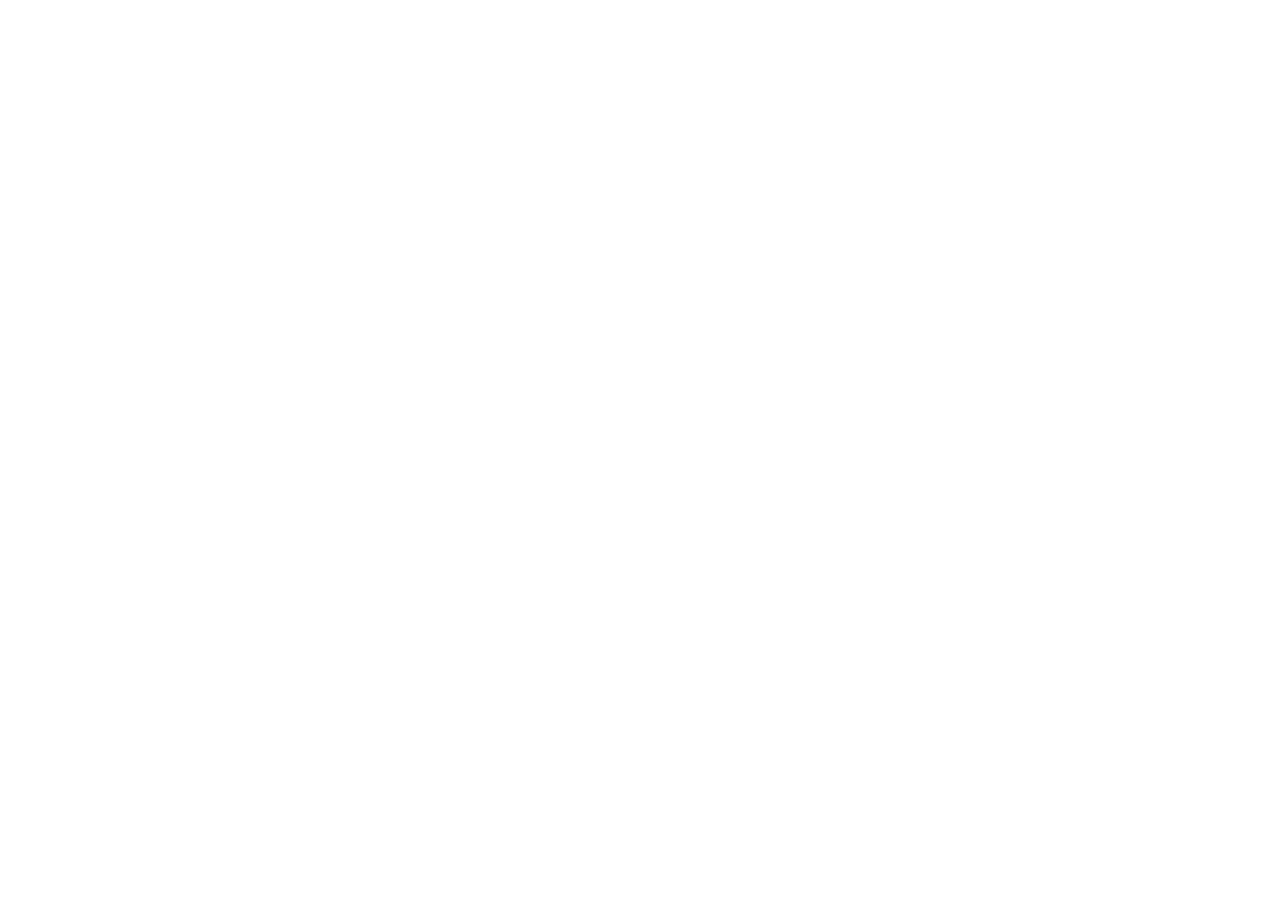
==== FL11_HW5/homework/index.html @ f06d01eb "homework 5 | add" ====
<!DOCTYPE html>
<html lang="en">
<head>
  <meta charset="UTF-8">
  <meta name="viewport" content="width=device-width, initial-scale=1.0">
  <meta http-equiv="X-UA-Compatible" content="ie=edge">
  <link rel="stylesheet" href="css/styles.css">
  <link href='https://fonts.googleapis.com/css?family=Roboto:400,100,300,700&subset=latin,latin-ext' rel='stylesheet' type='text/css'>      
  <title>Responsive</title>
</head>
<body>
  <!-- Your code goes here -->
</body>
</html>
---- FL11_HW5/homework/css/styles.css ----
/*
 * Feel free to change name of colors if you need it
 * Feel free to add new colors if you need it
 */
:root {
  --bg-color--dark: #0b192f;
  --bg-color--header: #162b4d;
  --link: #fff;
  --link--hover: #b8b8b8;
  --bg-footer-color: #162b4d;;
}

body {
  font-family: roboto;
}
.post-1 {
	background: #B71757;
}
.post-2 {
	background: #0D7E71;
}
.post-3 {
	background: #b1660e;
}
.post-4 {
	background: #d12767;
}
.post-5 {
	background: #2d95bb;
}

/* Your styles go here */
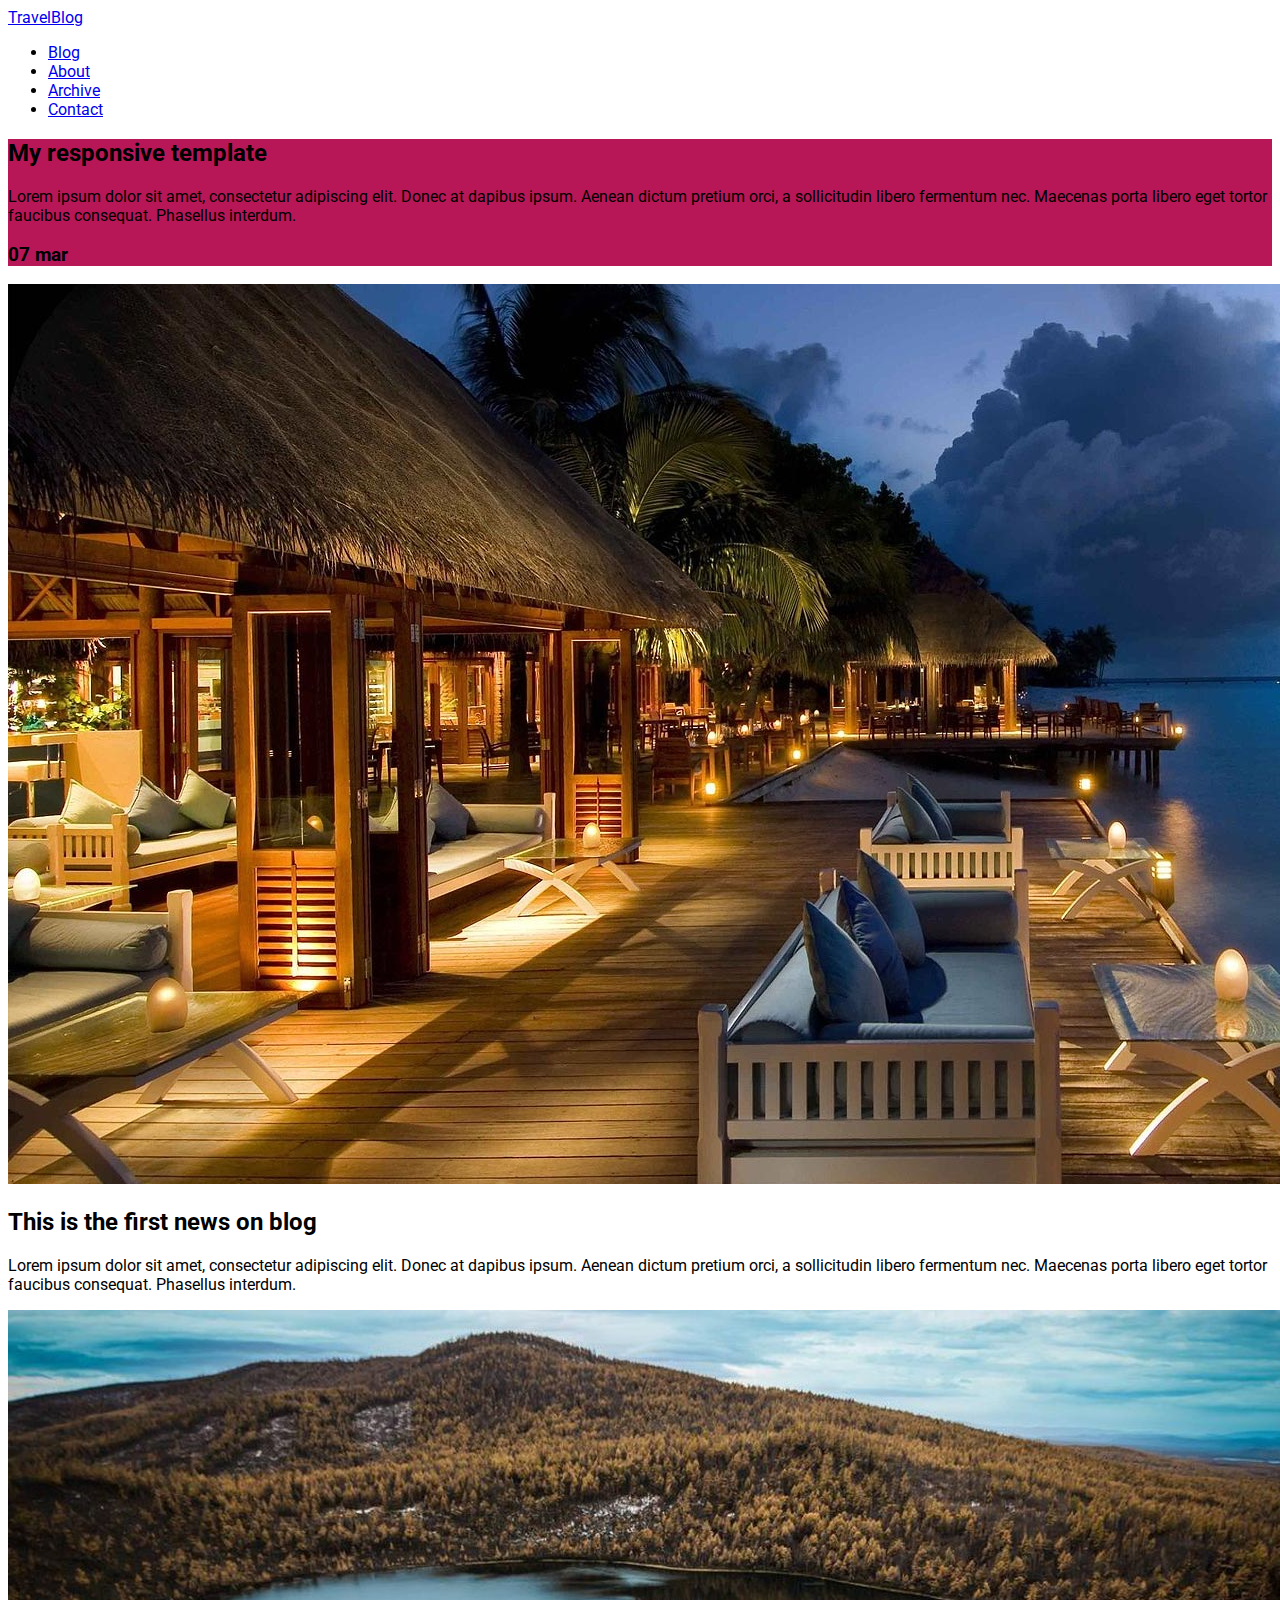
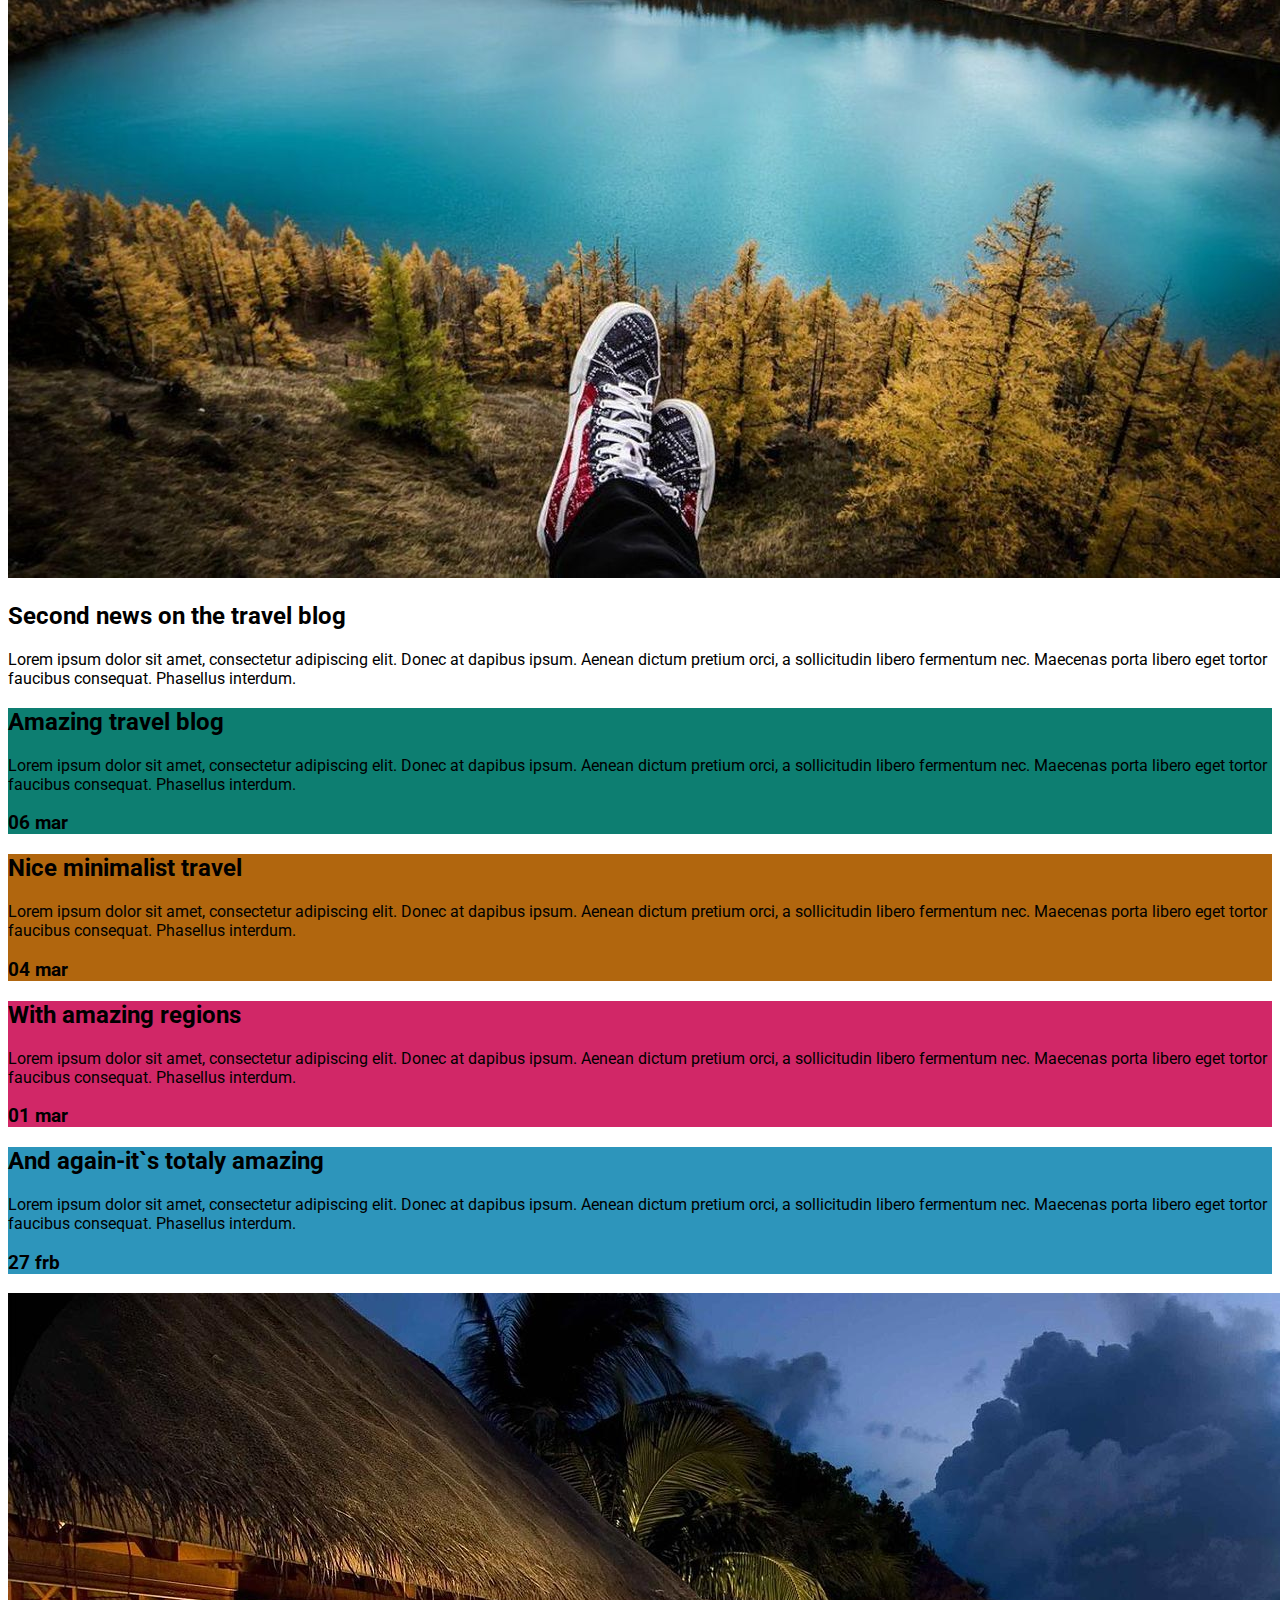
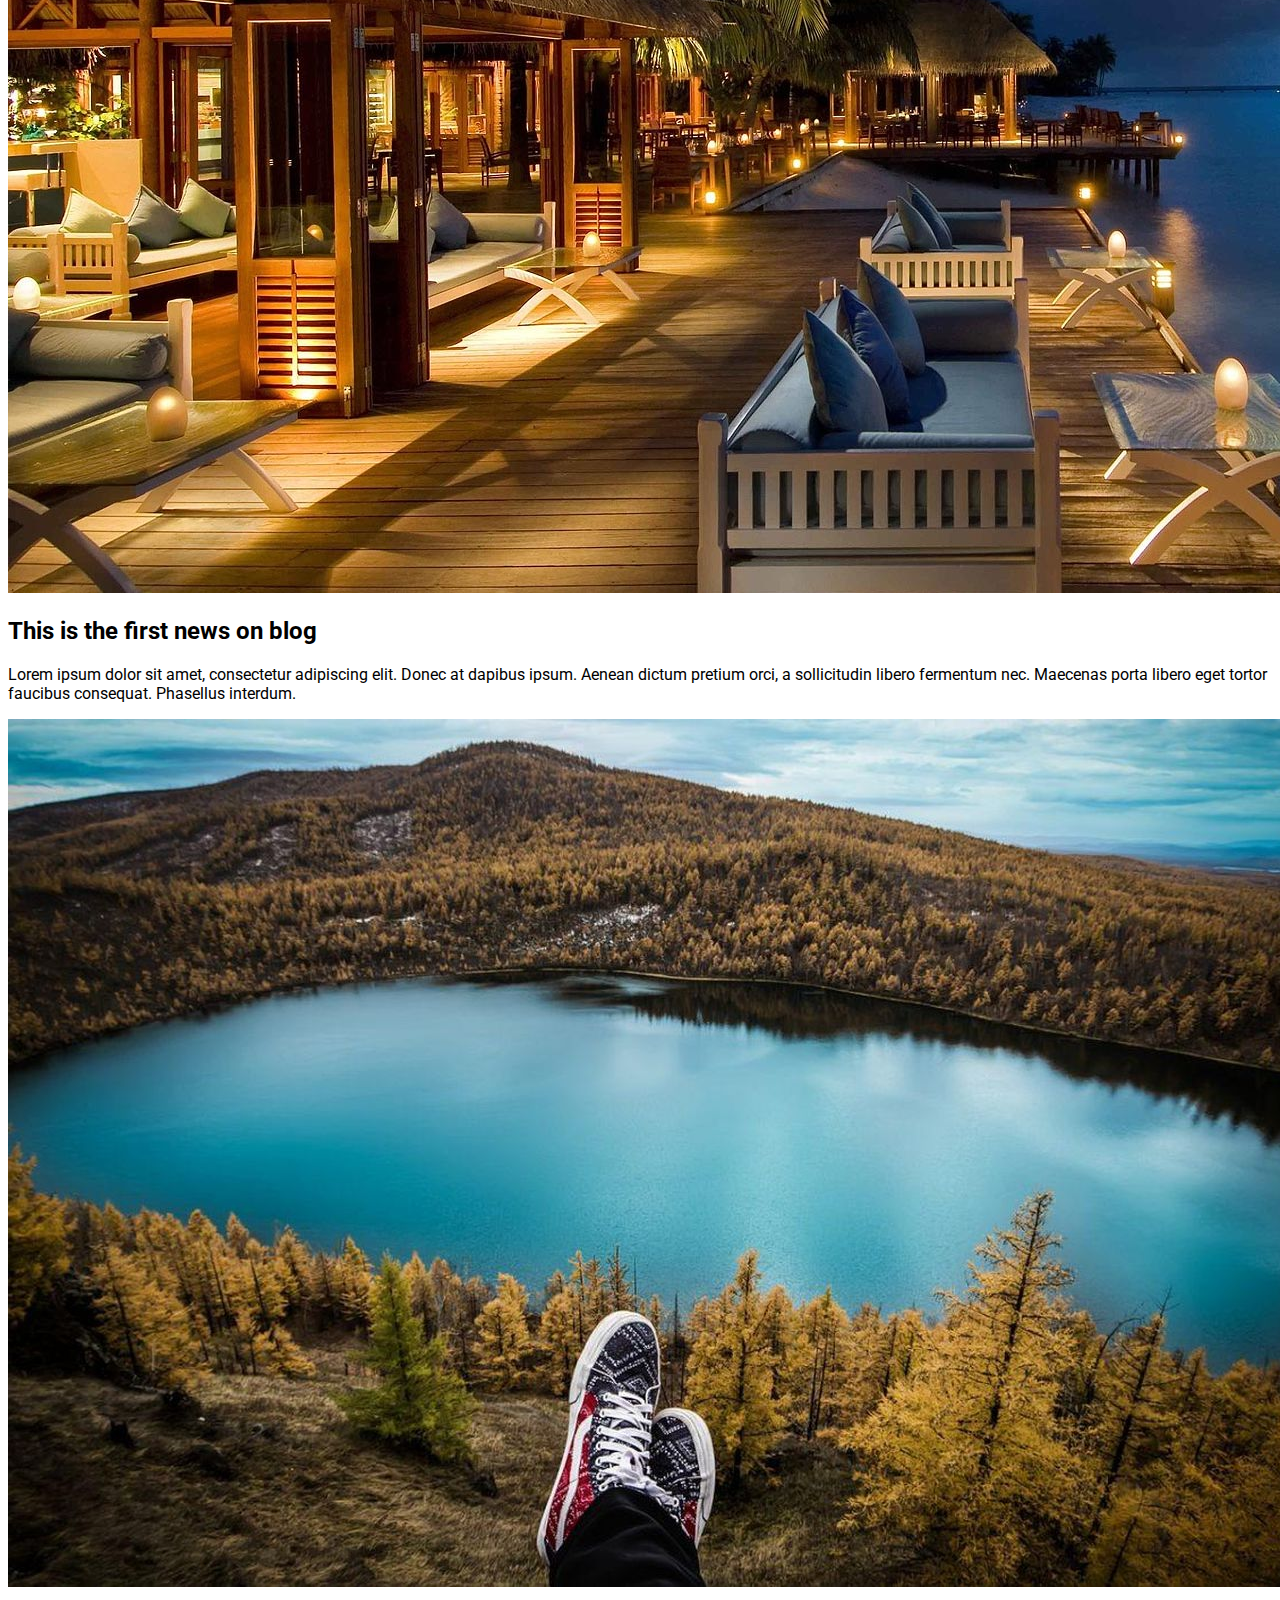
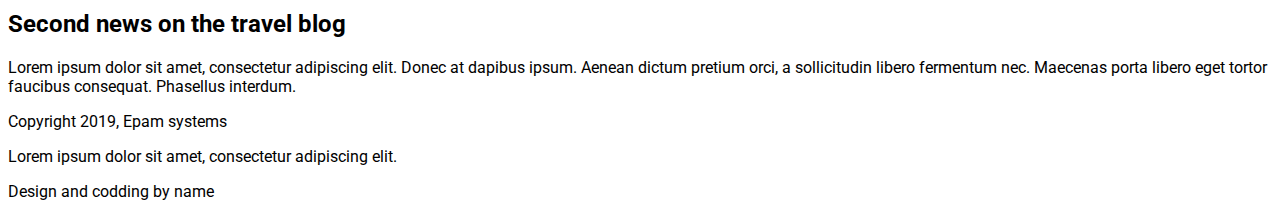
==== commit d6855b71: "homework 5 | create html structure" ====
--- a/FL11_HW5/homework/index.html
+++ b/FL11_HW5/homework/index.html
@@ -1,14 +1,144 @@
 <!DOCTYPE html>
-<html lang="en">
+<html lang="zxx">
 <head>
-  <meta charset="UTF-8">
-  <meta name="viewport" content="width=device-width, initial-scale=1.0">
-  <meta http-equiv="X-UA-Compatible" content="ie=edge">
-  <link rel="stylesheet" href="css/styles.css">
-  <link href='https://fonts.googleapis.com/css?family=Roboto:400,100,300,700&subset=latin,latin-ext' rel='stylesheet' type='text/css'>      
-  <title>Responsive</title>
+    <meta charset="UTF-8">
+    <meta name="viewport" content="width=device-width, initial-scale=1.0">
+    <meta http-equiv="X-UA-Compatible" content="ie=edge">
+    <link rel="stylesheet" href="css/styles.css">
+    <link href='https://fonts.googleapis.com/css?family=Roboto:400,100,300,700&subset=latin,latin-ext' rel='stylesheet'
+          type='text/css'>
+    <title>Responsive</title>
 </head>
 <body>
-  <!-- Your code goes here -->
+<div class="wrapper">
+    <div class="menu">
+        <nav class="mob-menu">
+            <span class="mob-menu-icon"></span>
+        </nav>
+        <div class="headlogo">
+            <a href="#">Travel<span>Blog</span></a>
+        </div>
+        <nav class="main-nav">
+            <ul>
+                <li><a href="#">Blog</a></li>
+                <li><a href="#">About</a></li>
+                <li><a href="#">Archive</a></li>
+                <li><a href="#">Contact</a></li>
+            </ul>
+        </nav>
+    </div>
+    <section class="content-block">
+        <div class="show-case-1">
+            <div class="table">
+                <div class="img-block">
+                    <div class="hover-img">
+                    </div>
+                </div>
+                <div class="txt-block post-1">
+                    <h2>My responsive template</h2>
+                    <p>Lorem ipsum dolor sit amet, consectetur adipiscing elit. Donec at dapibus ipsum. Aenean dictum pretium orci, a sollicitudin libero fermentum nec. Maecenas porta libero eget tortor faucibus consequat. Phasellus interdum.</p>
+                    <h3>
+                        <span><time datetime="2019-07-07">07</time> mar</span>
+                    </h3>
+                </div>
+            </div>
+            <div class="sidebar">
+                <aside class="bar">
+                    <div class="sidebar-img">
+                        <img src="img/news1.jpg" alt="news">
+                    </div>
+                    <div class="sidebar-inf">
+                        <h2>This is the first news on blog</h2>
+                        <p>Lorem ipsum dolor sit amet, consectetur adipiscing elit. Donec at dapibus ipsum. Aenean dictum pretium orci, a sollicitudin libero fermentum nec. Maecenas porta libero eget tortor faucibus consequat. Phasellus interdum.</p>
+                    </div>
+                </aside>
+                <aside class="bar">
+                    <div class="sidebar-img">
+                        <img src="img/news2.jpg" alt="news">
+                    </div>
+                    <div class="sidebar-inf">
+                        <h2>Second news on the travel blog</h2>
+                        <p>Lorem ipsum dolor sit amet, consectetur adipiscing elit. Donec at dapibus ipsum. Aenean dictum pretium orci, a sollicitudin libero fermentum nec. Maecenas porta libero eget tortor faucibus consequat. Phasellus interdum.</p>
+                    </div>
+                </aside>
+            </div>
+        </div>
+        <div class="show-case-2 grid-reverse">
+            <div class="img-block">
+                <div class="hover-img">
+                </div>
+            </div>
+            <div class="txt-block post-2">
+                <h2>Amazing travel blog</h2>
+                <p>Lorem ipsum dolor sit amet, consectetur adipiscing elit. Donec at dapibus ipsum. Aenean dictum pretium orci, a sollicitudin libero fermentum nec. Maecenas porta libero eget tortor faucibus consequat. Phasellus interdum.</p>
+                <h3>
+                    <span><time datetime="2019-07-06">06</time> mar</span>
+                </h3>
+            </div>
+        </div>
+        <div class="show-case-3">
+            <div class="img-block">
+                <div class="hover-img">
+                </div>
+            </div>
+            <div class="txt-block post-3">
+                <h2>Nice minimalist travel</h2>
+                <p>Lorem ipsum dolor sit amet, consectetur adipiscing elit. Donec at dapibus ipsum. Aenean dictum pretium orci, a sollicitudin libero fermentum nec. Maecenas porta libero eget tortor faucibus consequat. Phasellus interdum.</p>
+                <h3>
+                    <span><time datetime="2019-07-04">04</time> mar</span>
+                </h3>
+            </div>
+        </div>
+        <div class="show-case-4 grid-reverse">
+            <div class="img-block">
+                <div class="hover-img">
+                </div>
+            </div>
+            <div class="txt-block post-4">
+                <h2>With amazing regions</h2>
+                <p>Lorem ipsum dolor sit amet, consectetur adipiscing elit. Donec at dapibus ipsum. Aenean dictum pretium orci, a sollicitudin libero fermentum nec. Maecenas porta libero eget tortor faucibus consequat. Phasellus interdum.</p>
+                <h3>
+                    <span><time datetime="2019-07-01">01</time> mar</span>
+                </h3>
+            </div>
+        </div>
+        <div class="show-case-5">
+            <div class="txt-block post-5">
+                <h2>And again-it`s totaly amazing</h2>
+                <p>Lorem ipsum dolor sit amet, consectetur adipiscing elit. Donec at dapibus ipsum. Aenean dictum pretium orci, a sollicitudin libero fermentum nec. Maecenas porta libero eget tortor faucibus consequat. Phasellus interdum.</p>
+                <h3><span><time datetime="2019-02-27">27</time> frb</span></h3>
+            </div>
+        </div>
+        <div class="sidebar-2">
+            <aside class="bar">
+                <div class="sidebar-img">
+                    <img src="img/news1.jpg" alt="news">
+                </div>
+                <div class="sidebar-inf">
+                    <h2>This is the first news on blog</h2>
+                    <p>Lorem ipsum dolor sit amet, consectetur adipiscing elit. Donec at dapibus ipsum. Aenean dictum pretium orci, a sollicitudin libero fermentum nec. Maecenas porta libero eget tortor faucibus consequat. Phasellus interdum.</p>
+                </div>
+            </aside>
+            <aside class="bar">
+                <div class="sidebar-img">
+                    <img src="img/news2.jpg" alt="news">
+                </div>
+                <div class="sidebar-inf">
+                    <h2>Second news on the travel blog</h2>
+                    <p>Lorem ipsum dolor sit amet, consectetur adipiscing elit. Donec at dapibus ipsum. Aenean dictum pretium orci, a sollicitudin libero fermentum nec. Maecenas porta libero eget tortor faucibus consequat. Phasellus interdum.</p>
+                </div>
+            </aside>
+        </div>
+    </section>
+    <footer class="footer">
+        <div class="footer-cpr">
+            <p>Copyright 2019, Epam systems</p>
+            <p>Lorem ipsum dolor sit amet, consectetur adipiscing elit.</p>
+        </div>
+        <div class="footer-nm">
+            <p>Design and codding by name</p>
+        </div>
+    </footer>
+</div>
 </body>
 </html>
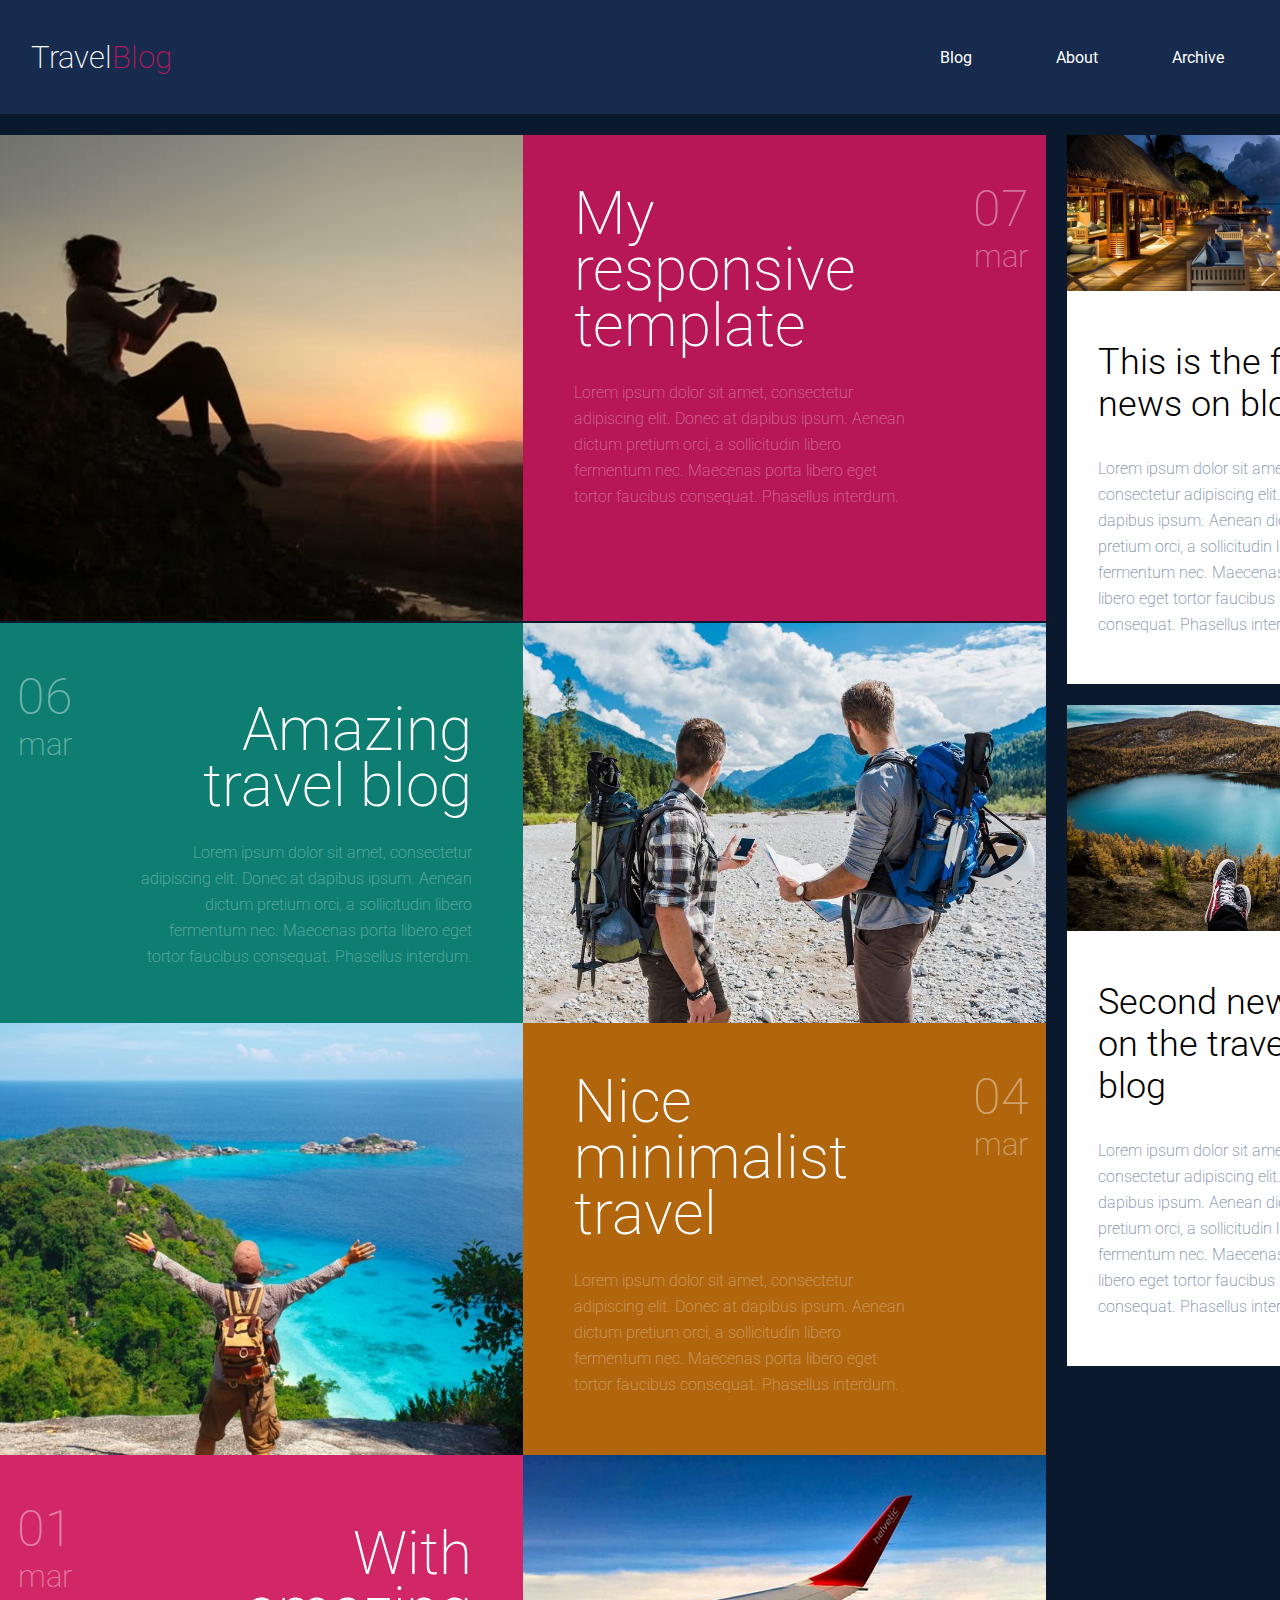
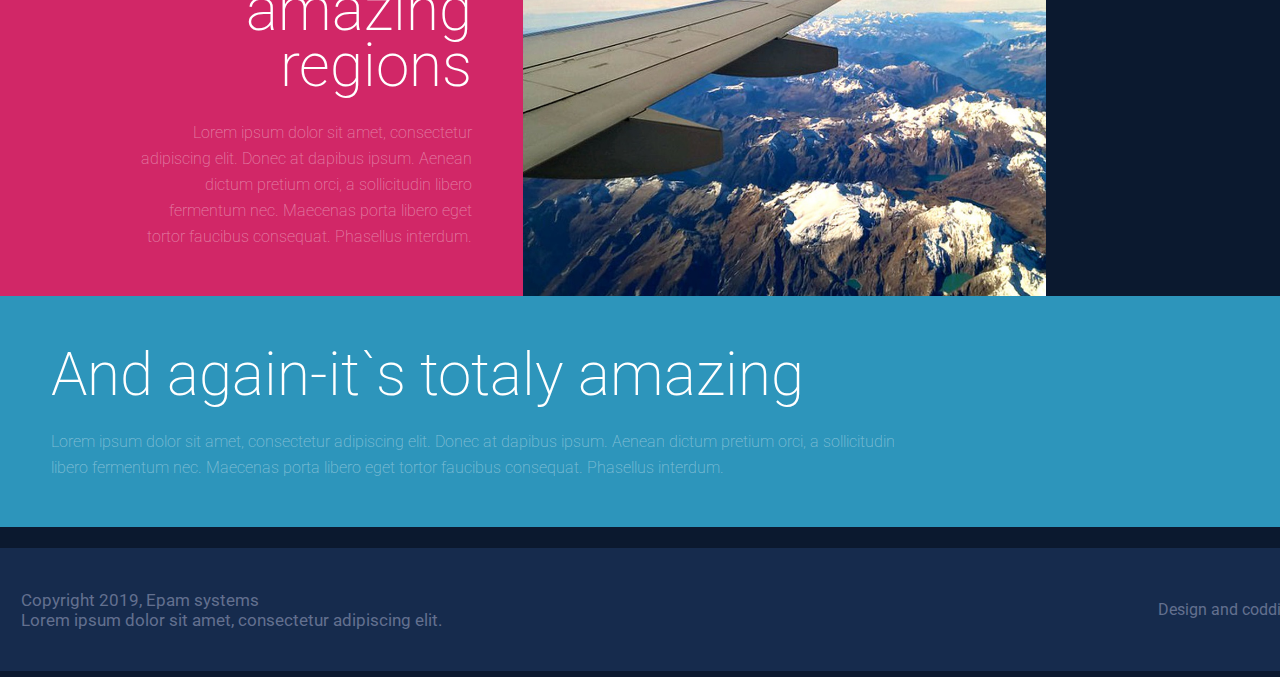
==== commit 2bbd281a: "homework 5 | done" ====
--- a/FL11_HW5/homework/index.html
+++ b/FL11_HW5/homework/index.html
@@ -63,7 +63,7 @@
                 </aside>
             </div>
         </div>
-        <div class="show-case-2 grid-reverse">
+        <div class="show-case-2 grid-rev">
             <div class="img-block">
                 <div class="hover-img">
                 </div>
@@ -89,7 +89,7 @@
                 </h3>
             </div>
         </div>
-        <div class="show-case-4 grid-reverse">
+        <div class="show-case-4 grid-rev">
             <div class="img-block">
                 <div class="hover-img">
                 </div>
--- a/FL11_HW5/homework/css/styles.css
+++ b/FL11_HW5/homework/css/styles.css
@@ -1,32 +1,856 @@
-/*
- * Feel free to change name of colors if you need it
- * Feel free to add new colors if you need it
- */
-:root {
-  --bg-color--dark: #0b192f;
-  --bg-color--header: #162b4d;
-  --link: #fff;
-  --link--hover: #b8b8b8;
-  --bg-footer-color: #162b4d;;
-}
-
 body {
-  font-family: roboto;
-}
+    font-family: roboto;
+    background-color: #0b192f;
+    margin: 0;
+}
+
 .post-1 {
-	background: #B71757;
-}
+    background: #B71757;
+}
+
 .post-2 {
-	background: #0D7E71;
-}
+    background: #0D7E71;
+}
+
 .post-3 {
-	background: #b1660e;
-}
+    background: #b1660e;
+}
+
 .post-4 {
-	background: #d12767;
-}
+    background: #d12767;
+}
+
 .post-5 {
-	background: #2d95bb;
-}
-
-/* Your styles go here */
+    background: #2d95bb;
+}
+
+.wrapper {
+    display: grid;
+    grid-gap: 21px;
+    width: 100%;
+    max-width: 1397px;
+    margin: 0 auto;
+    position: relative;
+}
+
+img {
+    width: 100%;
+}
+
+.menu {
+    display: grid;
+    grid-template-areas: "headlogo main-nav";
+    grid-template-columns: 1fr 8fr;
+    height: 114px;
+    background-color: #162b4e;
+    align-items: center;
+    position: relative;
+    padding: 0 31px;
+}
+
+.main-nav ul {
+    width: 100%;
+    display: grid;
+    grid-gap: 21px;
+    padding: 0;
+    list-style: none;
+    grid-template-columns: 100px 100px 100px 100px;
+    margin: 0;
+    height: 100%;
+    align-items: center;
+}
+
+.mob-menu {
+    display: none;
+}
+
+.main-nav ul li {
+    justify-self: center;
+    width: 100%;
+    height: 100%;
+    display: grid;
+}
+
+.main-nav ul li:hover {
+    background-color: #283d5f;
+    cursor: pointer;
+}
+
+.main-nav a {
+    height: 100%;
+    align-items: center;
+    color: #fff;
+    text-decoration: none;
+    align-self: center;
+    font-size: 16px;
+    width: 100%;
+    display: grid;
+    justify-items: center;
+}
+
+.main-nav {
+    grid-area: main-nav;
+    justify-self: end;
+    align-items: center;
+    height: 100%;
+}
+
+.headlogo {
+    width: 100%;
+    height: auto;
+}
+
+.headlogo a {
+    color: #fff;
+    text-decoration: none;
+    font-size: 31px;
+    font-weight: 200;
+}
+
+.headlogo span {
+    color: #B71757;
+}
+
+.content-block {
+    width: 100%;
+    height: auto;
+}
+
+.show-case-1 {
+    display: grid;
+    grid-area: showcase;
+    grid-template-areas: "table sidebar";
+    grid-template-columns: 1046px 354px;
+    grid-template-rows: 488px;
+    width: 100%;
+    height: auto;
+    position: relative;
+}
+
+.table {
+    display: grid;
+    grid-area: table;
+    grid-template-areas: "img-block text-block";
+    grid-template-columns: 523px 523px;
+    grid-template-rows: 486px;
+}
+
+.img-block {
+    grid-area: img-block;
+    width: 100%;
+    height: auto;
+    position: relative;
+    object-fit: cover;
+    object-position: center;
+    background-color: #b71757;
+    transition: all .3s ease-in-out;
+}
+
+.txt-block {
+    grid-area: text-block;
+    width: 100%;
+    height: auto;
+    position: relative;
+}
+
+.txt-block h2 {
+    font-size: 60px;
+    padding: 51px 51px 0 51px;
+    color: #fff;
+    font-weight: 200;
+    max-width: 300px;
+    margin: 0;
+    line-height: 56px;
+    transition: all .3s ease-in-out;
+}
+
+.txt-block p {
+    font-size: 16px;
+    padding: 26px 51px 26px 51px;
+    margin: 0;
+    color: rgba(255, 255, 255, .4);
+    max-width: 341px;
+    line-height: 26px;
+    font-weight: 200;
+}
+
+.txt-block h3 {
+    padding: 26px 10px;
+    width: 100%;
+    max-width: 70px;
+    height: auto;
+    position: absolute;
+    right: 0;
+    top: 0;
+}
+
+.txt-block h3 span {
+    width: 100%;
+    max-width: 70px;
+    margin: 0;
+    padding: 0;
+    color: rgba(255, 255, 255, .4);
+    font-size: 31px;
+    font-weight: 200;
+    display: grid;
+    justify-items: center;
+}
+
+.txt-block h3 span time {
+    font-size: 50px;
+}
+
+.sidebar-2 {
+    display: none;
+}
+
+.show-case-2 {
+    display: grid;
+    grid-area: showcase;
+    grid-template-areas: "img-block text-block";
+    grid-template-columns: 523px 523px;
+    grid-template-rows: 400px;
+    width: 100%;
+    height: auto;
+    position: relative;
+}
+
+.show-case-3 {
+    display: grid;
+    grid-area: showcase;
+    grid-template-areas: "img-block text-block";
+    grid-template-columns: 523px 523px;
+    grid-template-rows: 432px;
+    width: 100%;
+    height: auto;
+    position: relative;
+}
+
+.show-case-4 {
+    display: grid;
+    grid-area: showcase;
+    grid-template-areas: "img-block text-block";
+    grid-template-columns: 523px 523px;
+    grid-template-rows: 441px;
+    width: 100%;
+    height: auto;
+    position: relative;
+}
+
+.show-case-5 {
+    display: grid;
+    grid-area: showcase;
+    grid-template-areas: "text-block";
+    grid-template-rows: minmax(231px, auto);
+    width: 100%;
+    height: auto;
+    position: relative;
+}
+
+.grid-rev:nth-child(2) .img-block {
+    grid-column: 2;
+}
+
+.grid-rev:nth-child(2) .txt-block {
+    grid-column: 1;
+    display: flex;
+    flex-direction: column;
+    justify-content: center;
+    align-items: flex-end;
+    text-align: right;
+}
+
+.grid-rev:nth-child(2) .txt-block h3 {
+    left: 0;
+}
+
+.grid-rev:nth-child(4) .img-block {
+    grid-column: 2;
+}
+
+.grid-rev:nth-child(4) .txt-block {
+    grid-column: 1;
+    display: flex;
+    flex-direction: column;
+    justify-content: center;
+    align-items: flex-end;
+    text-align: right;
+}
+
+.grid-rev:nth-child(4) .txt-block h3 {
+    left: 0;
+}
+
+.show-case-5 h2 {
+    max-width: 100%;
+}
+
+.show-case-5 p {
+    max-width: 861px;
+}
+
+.footer {
+    background-color: #162b4d;
+    width: 100%;
+    height: auto;
+    position: relative;
+    grid-template-areas: "footer-cpr footer-nm";
+    grid-template-columns: 1fr 1fr;
+    grid-template-rows: 123px;
+    display: grid;
+    margin: 0 0 6px 0;
+}
+
+.footer-cpr {
+    width: 100%;
+    height: auto;
+    position: relative;
+    display: grid;
+    align-self: center;
+    padding: 0 0 0 21px;
+    max-width: 576px;
+}
+
+.footer-cpr p {
+    padding: 0;
+    margin: 0;
+    color: #63708f;
+    font-size: 17px;
+}
+
+.footer-nm {
+    width: 100%;
+    height: auto;
+    position: relative;
+    display: grid;
+    align-self: center;
+    justify-items: end;
+}
+
+.footer-nm p {
+    padding: 0;
+    margin: 0;
+    color: #63708f;
+    font-size: 16px;
+    padding: 0 36px 0 0;
+}
+
+
+.sidebar {
+    grid-template-areas: "sidebar";
+    grid-template-columns: minmax(auto, auto);
+    display: grid;
+    margin-left: 21px;
+}
+
+.bar {
+    background-color: #fff;
+    position: relative;
+    height: auto;
+    margin-bottom: 21px;
+    text-align: left;
+}
+
+.sidebar-img {
+    width: 100%;
+    height: auto;
+    position: relative;
+}
+
+.sidebar-inf {
+    width: 100%;
+    max-width: 256px;
+    height: auto;
+    position: relative;
+    padding: 46px 31px;
+}
+
+.sidebar-inf p {
+    color: #6d7fa1;
+    font-size: 16px;
+    font-weight: 200;
+    line-height: 26px;
+    margin: 0;
+}
+
+.sidebar-inf h2 {
+    color: #000;
+    font-size: 36px;
+    font-weight: 300;
+    margin: 0 0 31px 0;
+}
+
+@media screen and (max-width:480px) {
+    .txt-block h3 {
+        display: grid;
+        justify-content: center;
+        position: relative;
+        max-width: 100%;
+        padding: 26px 0;
+    }
+
+    .main-nav {
+        display: none;
+    }
+
+    .table {
+        display: flex;
+        flex-direction: column;
+    }
+
+    .txt-block h2 {
+        font-size: 31px;
+        line-height: 41px;
+
+    }
+
+    .txt-block p {
+        padding: 16px 50px 16px 50px;
+    }
+
+    .wrapper {
+        display: flex;
+        flex-direction: column;
+    }
+
+    .show-case-1 {
+        display: flex;
+        flex-direction: column;
+    }
+
+    .show-case-2 {
+        display: flex;
+        flex-direction: column;
+    }
+
+    .show-case-3 {
+        display: flex;
+        flex-direction: column;
+    }
+
+    .show-case-4 {
+        display: flex;
+        flex-direction: column;
+    }
+
+    .sidebar-2 {
+        grid-template-columns: 1fr;
+        margin-left: 0;
+    }
+
+    .sidebar {
+        display: none;
+    }
+
+    .sidebar-2 {
+        display: block;
+    }
+
+    .menu {
+        grid-template-areas: "mob-menu";
+        grid-template-columns: 1fr;
+        height: 121px;
+        background-color: #162b4d;
+        align-items: center;
+        position: relative;
+        padding: 0 31px;
+    }
+
+    .mob-menu {
+        grid-template-areas: "mob-menu mob-menu";
+        grid-template-columns: 1fr;
+        display: grid;
+
+    }
+
+    .mob-menu span {
+        display: block;
+        position: relative;
+        background-color: #ffffff;
+        width: 100%;
+        max-width: 16px;
+        height: auto;
+        min-height: 1px;
+        transition: all .3s ease-in-out;
+        margin: 0 auto;
+    }
+
+    .headlogo {
+        text-align: center;
+    }
+
+    .mob-menu span::after,
+    .mob-menu span::before {
+        content: "";
+        display: block;
+        position: absolute;
+        background-color: #ffffff;
+        width: 100%;
+        height: auto;
+        min-height: 1px;
+        transition: .3s;
+    }
+
+    .mob-menu span::after {
+        top: 6px;
+    }
+
+    .mob-menu span::before {
+        top: -6px;
+    }
+
+    .grid-rev:nth-child(2) .txt-block {
+        text-align: left;
+    }
+
+    .grid-rev:nth-child(4) .txt-block {
+        text-align: left;
+    }
+
+    .sidebar-inf h2 {
+        font-size: 21px;
+        margin: 0 0 21px 0;
+    }
+
+    .sidebar-inf p {
+        font-size: 14px;
+    }
+
+    .sidebar-inf {
+        padding: 16px;
+        max-width: 232px;
+        margin: 0 auto;
+    }
+
+    .footer {
+        text-align: center;
+        grid-template-columns: 1fr;
+        grid-template-areas: "footer-cpr";
+        grid-template-rows: auto;
+        padding: 41px 0;
+    }
+
+    .footer-cpr {
+        padding: 0;
+    }
+
+    .footer-cpr p {
+        font-size: 16px;
+        font-weight: 300;
+    }
+
+    .footer-nm {
+        justify-content: center;
+    }
+
+    .footer-nm p {
+        padding: 0;
+    }
+
+    .txt-block h3 span {
+        font-size: 26px;
+    }
+
+    .txt-block h3 span time {
+        font-size: 41px;
+    }
+    .hover-img {
+        min-height: 300px;
+    }
+}
+
+@media screen and (min-width:481px) and (max-width: 768px) {
+    body {
+        margin: 0 10px;
+    }
+
+    .hover-img {
+        min-height: 389px;
+    }
+
+    .main-nav {
+        display: none;
+    }
+
+    .menu {
+        grid-template-areas: "mob-menu";
+        grid-template-columns: 1fr;
+        grid-template-rows: auto;
+        height: 121px;
+        background-color: #162b4d;
+        align-items: center;
+        position: relative;
+        padding: 0 31px;
+    }
+
+    .mob-menu {
+        grid-template-areas: "mob-menu mob-menu";
+        grid-template-columns: 1fr;
+        display: grid;
+    }
+
+    .mob-menu span {
+        display: block;
+        position: relative;
+        background-color: #fff;
+        width: 100%;
+        max-width: 16px;
+        height: auto;
+        min-height: 1px;
+        transition: all .4s ease-in-out;
+        margin: 0 auto;
+    }
+
+    .mob-menu span::after,
+    .mob-menu span::before {
+        content: "";
+        display: block;
+        position: absolute;
+        background-color: #fff;
+        width: 100%;
+        height: auto;
+        min-height: 1px;
+        transition: .4s;
+    }
+
+    .mob-menu span::after {
+        top: 6px;
+    }
+
+    .mob-menu span::before {
+        top: -6px;
+    }
+
+
+    .show-case-1 {
+        grid-template-columns: minmax(184px, 489px);
+        grid-template-rows: 731px;
+    }
+
+    .table {
+        display: flex;
+        flex-direction: column;
+    }
+
+    .img-block {
+        max-width: 100%;
+    }
+
+    .show-case-2 {
+        display: flex;
+        flex-direction: column;
+        max-width: 417px;
+        position: relative;
+
+    }
+
+    .show-case-3 {
+        display: flex;
+        flex-direction: column;
+        max-width: 417px;
+        position: relative;
+
+    }
+
+    .show-case-4 {
+        display: flex;
+        flex-direction: column;
+        max-width: 417px;
+
+        position: relative;
+    }
+
+    .show-case-5 {
+        display: flex;
+        flex-direction: column;
+        max-width: 417px;
+        position: relative;
+    }
+
+    .txt-block h2 {
+        font-size: 26px;
+        padding: 31px 31px 0 31px;
+    }
+
+    .txt-block {
+        display: grid;
+        grid-template-rows: minmax(100px, auto);
+
+    }
+
+    .sidebar {
+        grid-template-columns: minmax(auto, auto);
+        margin-left: 10px;
+    }
+
+    .sidebar-inf h2 {
+        font-size: 18px;
+        margin: 0 0 21px 0;
+    }
+
+    .sidebar-inf p {
+        line-height: 21px;
+        font-size: 14px;
+    }
+
+    .sidebar-inf {
+        padding: 21px 6px;
+    }
+
+    .txt-block p {
+        font-size: 16px;
+        padding: 0px 31px 0 31px;
+        margin: 0 auto;
+        color: rgba(255, 255, 255, .4);
+        max-width: 341px;
+        line-height: 26px;
+        font-weight: 200;
+    }
+
+    .txt-block h3 {
+        padding: 21px 0px;
+        width: 100%;
+        max-width: 100%;
+        height: auto;
+        position: relative;
+        text-align: center;
+        display: flex;
+        justify-content: center;
+        align-items: center;
+        margin: 0 auto;
+    }
+
+    .txt-block h3 span {
+        width: 100%;
+        margin: 0 auto;
+        padding: 0;
+        color: rgba(255, 255, 255, .4);
+        font-size: 26px;
+        font-weight: 200;
+        display: grid;
+        justify-items: center;
+    }
+
+    .txt-block h3 span time {
+        font-size: 41px;
+        margin: 0 auto;
+        position: relative;
+    }
+
+    .headlogo {
+        text-align: center;
+    }
+
+    .grid-rev:nth-child(2) .txt-block {
+        align-items: flex-start;
+        text-align: left;
+    }
+
+    .grid-rev:nth-child(4) .txt-block {
+        align-items: flex-start;
+        text-align: left;
+    }
+}
+
+.post-1:hover h2 {
+    color: #fff;
+    opacity: .4;
+    transition: all .3s ease-in-out;
+}
+
+.post-2:hover h2 {
+    color: #fff;
+    opacity: .4;
+    transition: all .3s ease-in-out;
+}
+
+.post-3:hover h2 {
+    color: #fff;
+    opacity: .4;
+    transition: all .3s ease-in-out;
+}
+
+.post-4:hover h2 {
+    color: #fff;
+    opacity: .4;
+    transition: all .3s ease-in-out;
+}
+
+.post-5:hover h2 {
+    color: #fff;
+    opacity: .4;
+    transition: all .3s ease-in-out;
+}
+
+.hover-img {
+    background-image: url("../img/post1.jpg");
+    grid-area: img-block;
+    width: 100%;
+    height: 100%;
+    position: relative;
+    background-size: cover;
+    background-repeat: no-repeat;
+    background-position: 50% 50%;
+    z-index: 200;
+    transition: all .3s ease-in-out;
+}
+
+.hover-img:hover {
+    width: 100%;
+    height: 100%;
+    position: relative;
+    opacity: .4;
+    z-index: 99999;
+    transition: all .3s ease-in-out;
+}
+
+.show-case-2 .hover-img {
+    background-image: url("../img/post2.jpg");
+    grid-area: img-block;
+    width: 100%;
+    height: 100%;
+    position: relative;
+    background-size: cover;
+    background-repeat: no-repeat;
+    background-position: 50% 50%;
+    z-index: 200;
+    transition: all .3s ease-in-out;
+}
+
+.show-case-2 .img-block {
+    background-color: #0d7e71;
+}
+
+.show-case-3 .hover-img {
+    background-image: url("../img/post3.jpg");
+    grid-area: img-block;
+    width: 100%;
+    height: 100%;
+    position: relative;
+    background-size: cover;
+    background-repeat: no-repeat;
+    background-position: 50% 50%;
+    z-index: 200;
+    transition: all .3s ease-in-out;
+}
+
+.show-case-3 .img-block {
+    background-color: #b1660e;
+}
+
+.show-case-4 .hover-img {
+    background-image: url("../img/post4.jpg");
+    grid-area: img-block;
+    width: 100%;
+    height: 100%;
+    position: relative;
+    background-size: cover;
+    background-repeat: no-repeat;
+    background-position: 50% 50%;
+    z-index: 200;
+    transition: all .3s ease-in-out;
+}
+
+.show-case-4 .img-block {
+    background-color: #d12767;
+}